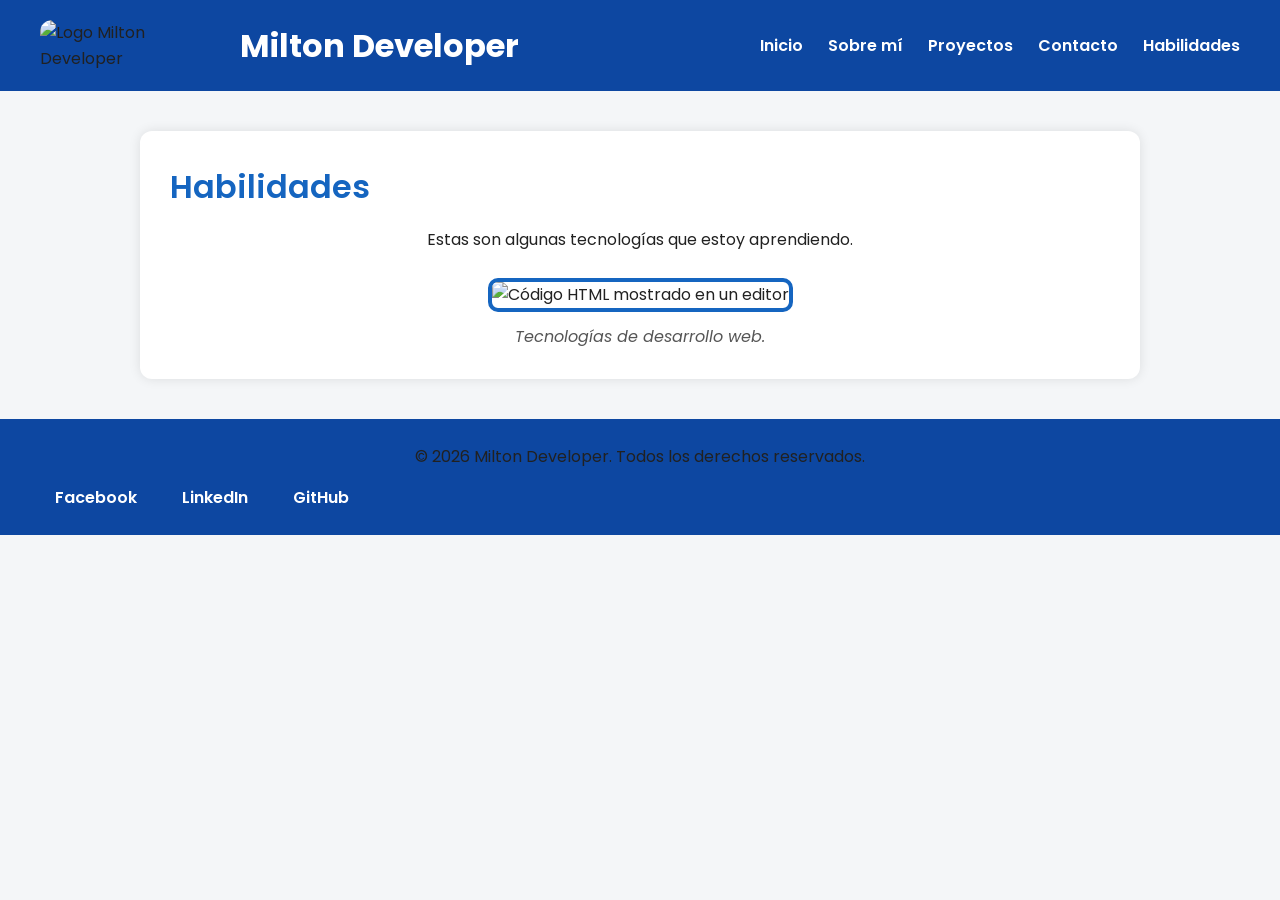
==== pages/habilidades.html @ 95b45e07 "Entrega responsive con CSS Grid y Media Queries" ====
<!DOCTYPE html>
<html lang="es">

<head>
    <meta charset="UTF-8">
    <meta name="viewport" content="width=device-width, initial-scale=1.0">
    <link rel="stylesheet" href="../styles/styles.css">
    <title>Habilidades</title>
</head>

<body>

    <header>

        <!-- <img
        src="../img/milton-developer.jpg"
        alt="Logo Milton Developer"
        width="300">

        <h1>Milton Developer</h1> -->
        
        <!-- AGREGAR -->
        <div class="logo">

         <img src="../img/milton-developer.jpg" alt="Logo Milton Developer">

         <h1>Milton Developer</h1> 

        </div>

        <nav>

            <ul>
                <li><a href="../index.html">Inicio</a></li>
                <li><a href="sobre-mi.html">Sobre mí</a></li>
                <li><a href="proyectos.html">Proyectos</a></li>                
                <li><a href="contacto.html">Contacto</a></li>
                <li><a href="#">Habilidades</a></li>
            </ul>

        </nav>

    </header>

    <main>

        <section>

            <h2>Habilidades</h2>

            <p>
                Estas son algunas tecnologías que estoy aprendiendo.
            </p>

            <figure>

                <img src="../img/editor-de-codigo.avif " alt="Código HTML mostrado en un editor" width="300">

                <figcaption>
                    Tecnologías de desarrollo web.
                </figcaption>

            </figure>

        </section>

    </main>

    <footer>

         <p>&copy; 2026 Milton Developer. Todos los derechos reservados.</p>

        <nav>

            <ul>
                <li><a href="https://www.facebook.com/?_rdc=1&_rdr#" target="_blank">Facebook</a></li>
                <li><a href="https://www.linkedin.com/in/milton-cesar-galvez-zapata-635b88127" target="_blank">LinkedIn</a></li>
                <li><a href="https://github.com/Wildcode7/91305_Coder_entregable_Clase1/tree/main" target="_blank">GitHub</a></li>
            </ul>

        </nav>

    </footer>

</body>


</html>
---- styles/styles.css ----
/*======================================
    GOOGLE FONTS
======================================*/

@import url('https://fonts.googleapis.com/css2?family=Poppins:wght@300;400;600;700&display=swap');


/*======================================
    VARIABLES DE COLOR
======================================*/

:root{

    --color-primario:#0d47a1;
    --color-secundario:#1565c0;
    --color-acento:#ff9800;
    --color-fondo:#f4f6f8;
    --color-texto:#212121;
    --color-blanco:#ffffff;

}


/*======================================
    ESTILOS GENERALES
======================================*/

*{

    margin: 0px;
    padding:0px;
    box-sizing:border-box;

}

/*======================================
    BODY
======================================*/

body{

    font-family:'Poppins', sans-serif;
    background-color:var(--color-fondo);
    color:var(--color-texto);
    line-height:1.6;

}

.sobre-mi {
    display: grid;
    /* grid-template-columns: 1fr 1fr; */
    grid-template-columns: 2fr 1fr;
    gap: 30px;
    align-items: start;
    }

.sobre-mi-grid{ 

    /* display: grid;    
    grid-template-columns: 1fr 1fr;
    grid-template-areas:
    "texto-sobre-mi imagen-sobre-mi"
    "actividades actividades";
    gap: 30px; */
    
    display: grid;
    gap: 30px;
}
    
.contenedor-otras-actividades{

    display: grid;
    grid-template-columns: 1fr 1fr;
    gap: 30px;
    
}

/* .contenedor-otras-actividades article {
    padding: 20px;
} */

.contenedor-otras-actividades article {

    background: var(--color-blanco);
    padding: 20px;
    border-radius: 12px;
    box-shadow: 0 0 12px rgba(0,0,0,.1);

}

.contenedor-otras-actividades img {
    width: 100%;
    height: 250px;
    object-fit: cover;
}

.contenedor-otras-actividades figure {

    margin: 15px 0;

}

.contenedor-otras-actividades article {

    text-align: center;

}



    
/*======================================
    HEADER
======================================*/

header{

    background-color:var(--color-primario);
    padding:20px 40px;

    display:flex;
    justify-content:space-between;
    align-items:center;
    flex-wrap:wrap;

}

header img{

    width:180px;
    border-radius:12px;
    /* margin-bottom:20px; */

}


.logo{

    display:flex;
    align-items:center;
    gap:20px;

}


.logo h1{

    color:var(--color-blanco);
    margin-bottom:0;
    font-size:2rem;

}

/*======================================
    MENÚ
======================================*/

nav ul{

    list-style:none;

    display:flex;
    gap:25px;
    align-items:center;
}

nav a{

    text-decoration:none;
    color:white;
    font-weight:600;
    transition:0.3s;

}

nav a:hover{

    color:var(--color-acento);

}


/*======================================
    MAIN
======================================*/

main{

    width:90%;
    max-width:1000px;
    margin:40px auto;
    
}

.presentacion{

    display:flex;
    justify-content:space-between;
    align-items:center;
    gap:40px;

}

.presentacion > div{

    flex:1;

}

.presentacion img{

    width:100%;
    max-width:400px;
    display:block;
    margin:auto;
    border-radius:12px;

}

.imagen-presentacion img{

    width:100%;
    max-width:400px;
    border-radius:12px;

}

.quote {
    font-size: 1.0rem;
    font-style: italic;
    color: #1565c0;
    border-left: 5px solid #1565c0;
    padding-left: 7px;
    margin: 6px;
}

h3 {
    font-size: 1.2rem;
    font-weight: 600;
    color: var(--color-secundario);
    margin-bottom: 10px;
    text-align: center;
}

.perfil-profesional {
    display: grid;
    grid-template-columns: 1fr 1fr;
    gap:30px;
    grid-template-areas:
        "biografia servicios-y-habilidades"
            "objetivo tecnologias";
}

.perfil-profesional h2 {
    margin-bottom: 60px;
}

/* .servicios-y-habilidades {
    grid-area: servicios y habilidades;
} */

.servicios-y-habilidades h2 {
    margin-bottom: 60px;
}

.biografia {
    grid-area: biografia;
}

.servicios-y-habilidades {
    grid-area: servicios-y-habilidades;
} 

.objetivo-profesional {
    grid-area: objetivo;
}

.tecnologias {
    grid-area: tecnologias;
}


/*======================================
    SECCIONES
======================================*/

section{

    background:white;
    margin-bottom:30px;
    padding:30px;
    border-radius:12px;
    box-shadow:0 0 12px rgba(0,0,0,.1);

}

/* .sobre-mi-grid {

    display:grid;
    grid-template-columns: 1fr 1fr;

} */


article {
    text-align: center;
    color: var(--color-texto);
    }

    /*======================================
    TITULOS
======================================*/

h1{

    font-size:2.8rem;
    font-weight:700;
    color:var(--color-primario);
    margin-bottom:20px;

}

h2{

    font-size:2rem;
    font-weight:600;
    color:var(--color-secundario);
    margin-bottom:15px;

}


p{

    font-size:1rem;
    margin-bottom:15px;
    text-align:center;
    color:var(--color-texto);

}

/*======================================
    LISTAS
======================================*/

ul{

    padding-left:20px;

}

/*======================================
    SERVICIOS Y HABILIDADES
======================================*/

.servicios-y-habilidades ul {

    list-style: none;
    padding: 0;
    margin-top: 20px;

    display: flex;
    flex-wrap: wrap;
    gap: 15px;
    justify-content: center;

}

.servicios-y-habilidades li {

    background-color: #e3f2fd;
    color: var(--color-primario);

    padding: 12px 18px;

    border-radius: 10px;

    font-weight: 600;

    transition: all 0.3s ease;

    cursor: default;

}

.servicios-y-habilidades li:hover {

    background-color: var(--color-secundario);
    color: var(--color-blanco);

    transform: translateY(-5px);

    box-shadow: 0 6px 12px rgba(0,0,0,.2);

}

/*======================================
    IMÁGENES
======================================*/

figure{

    text-align:center;
    margin-top:25px;

}

figure img{

    width:100%;
    max-width:600px;
    border-radius:10px;
    border:4px solid var(--color-secundario);

}

figcaption{

    margin-top:12px;
    font-style:italic;
    color:#555;

}


/*======================================
    FOOTER
======================================*/

footer{

    background:var(--color-primario);
    color:white;
    text-align:center;
    padding:25px;

}

footer ul{

    list-style:none;
    margin-top:15px;

}

footer li{

    display:inline-block;
    margin:0 10px;

}

footer a{

    color:white;
    text-decoration:none;

}

footer a:hover{

    color:var(--color-acento);

}


.contenedor-proyectos{

    display:flex;

    gap:25px;

    justify-content:center;

    flex-wrap:wrap;

    margin-top:30px;

}

.tarjeta{

    background:white;

    padding:20px;

    border-radius:12px;

    width:260px;

    box-shadow:0 0 12px rgba(0,0,0,.1);

} 

/*======================================
    MEDIA QUERIES - TABLET
======================================*/

@media (max-width: 1024px) {

    header {

    flex-direction: column;
    align-items: center;
    gap: 20px;

}

.presentacion img {

    max-width: 300px;

}

.perfil-profesional {

    gap: 20px;

}

section {

        padding: 20px;

    }
}

/*======================================
    MEDIA QUERY - CELULAR
======================================*/

@media (max-width: 767px) {

    header{

        flex-direction: column;
        align-items: center;
        gap: 15px;

    }

    header{

    flex-direction: column;
    align-items: center;
    gap: 15px;

}

nav ul{

    flex-direction: column;
    gap: 15px;

}

.presentacion{

    flex-direction: column;
    align-items: center;
    gap: 20px;

}

.imagen-presentacion img{

    max-width: 300px;

}

.perfil-profesional{

    grid-template-columns: 1fr;

    grid-template-areas:
        "biografia"
        "servicios-y-habilidades"
        "objetivo"
        "tecnologias"
        ;

}

footer ul{

    display: flex;
    flex-direction: column;
    gap: 10px;

}

h1{

    font-size: 2rem;

}

h2{

    font-size: 1.6rem;

}

}

@media(max-width:600px){

    .perfil-profesional{
        grid-template-columns:1fr;
    }

    header{
        flex-direction:column;
        gap:20px;
    }

    .logo{
        flex-direction:column;
        text-align:center;
    }

    nav ul{
        flex-direction:column;
        text-align:center;
    }

}

/*======================================
    SOBRE MI - RESPONSIVE
======================================*/


/* TABLET */
@media (max-width:1024px){

    .sobre-mi{

        grid-template-columns: 1fr 1fr;
        gap:20px;

    }


    .contenedor-otras-actividades{

        grid-template-columns:1fr;

    }

}



/* CELULAR */
@media (max-width:767px){

    .sobre-mi{

        grid-template-columns:1fr;

    }


    .contenedor-otras-actividades{

        grid-template-columns:1fr;

    }


    .sobre-mi img{

        width:100%;
        max-width:350px;

    }


    section{

        padding:20px;

    }


}
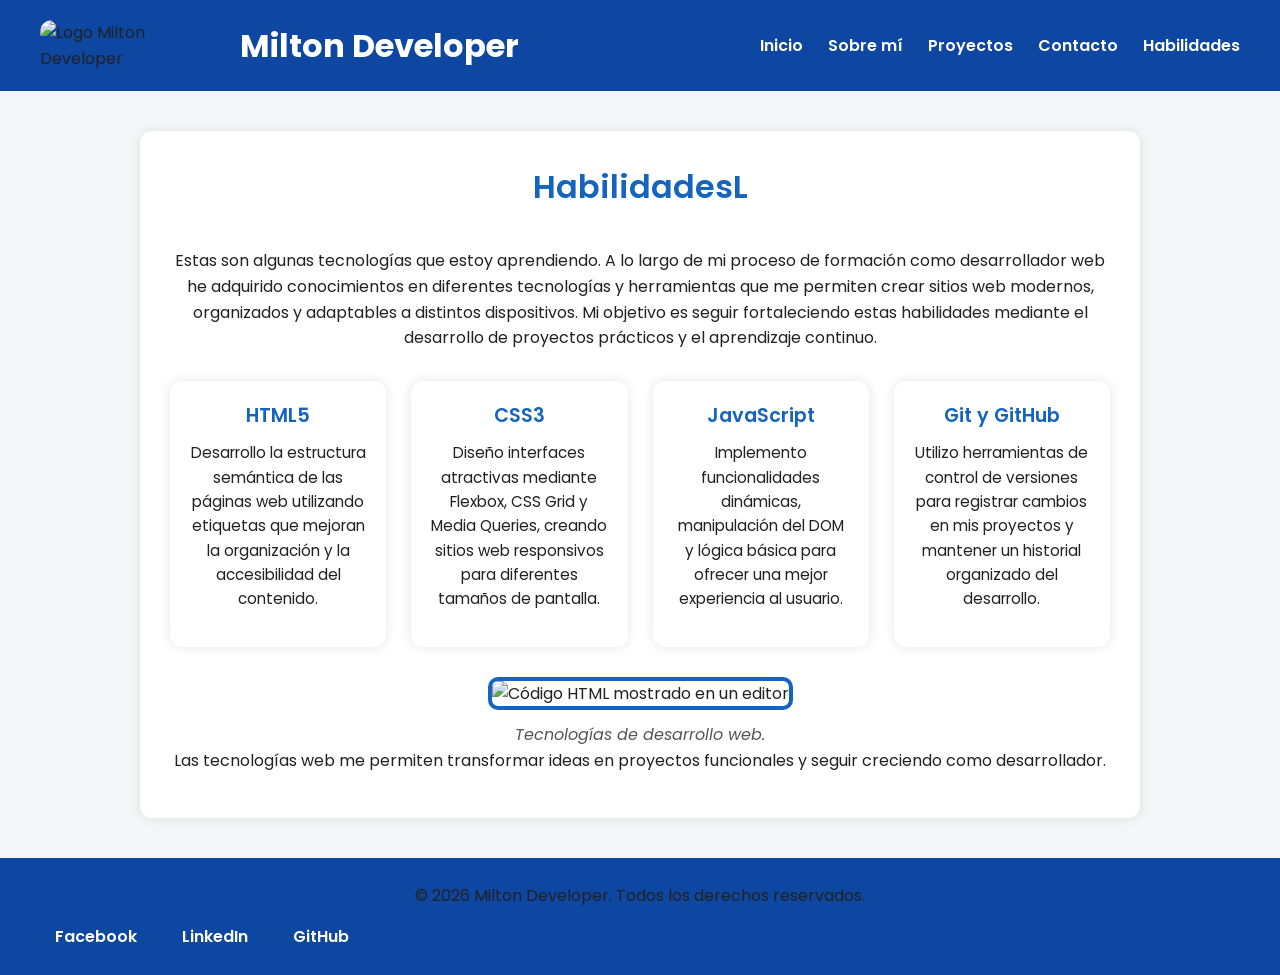
==== commit 119645b5: "Mejora de la página de habilidades y diseño responsive" ====
--- a/pages/habilidades.html
+++ b/pages/habilidades.html
@@ -5,8 +5,8 @@
     <meta charset="UTF-8">
     <meta name="viewport" content="width=device-width, initial-scale=1.0">
     <link rel="stylesheet" href="../styles/styles.css">
-    <title>Habilidades</title>
-</head>
+    <title>Habilidades</title> 
+</head> 
 
 <body>
 
@@ -46,19 +46,76 @@
 
         <section>
 
-            <h2>Habilidades</h2>
+            <h2>HabilidadesL</h2>
 
             <p>
                 Estas son algunas tecnologías que estoy aprendiendo.
+
+                A lo largo de mi proceso de formación como desarrollador web he adquirido
+                conocimientos en diferentes tecnologías y herramientas que me permiten crear
+                sitios web modernos, organizados y adaptables a distintos dispositivos.
+                Mi objetivo es seguir fortaleciendo estas habilidades mediante el desarrollo
+                de proyectos prácticos y el aprendizaje continuo.
+
             </p>
+<div class="contenedor-habilidades">
+
+        <article class="tarjeta">
+
+            <h3>HTML5</h3>
+
+            <p>
+                Desarrollo la estructura semántica de las páginas web utilizando
+                etiquetas que mejoran la organización y la accesibilidad del contenido.
+            </p>
+
+        </article>
+
+        <article class="tarjeta">
+
+            <h3>CSS3</h3>
+
+            <p>
+                Diseño interfaces atractivas mediante Flexbox, CSS Grid y Media Queries,
+                creando sitios web responsivos para diferentes tamaños de pantalla.
+            </p>
+
+        </article>
+
+        <article class="tarjeta">
+
+            <h3>JavaScript</h3>
+
+            <p>
+                Implemento funcionalidades dinámicas, manipulación del DOM y lógica
+                básica para ofrecer una mejor experiencia al usuario.
+            </p>
+
+        </article>
+
+        <article class="tarjeta">
+
+            <h3>Git y GitHub</h3>
+
+            <p>
+                Utilizo herramientas de control de versiones para registrar cambios en
+                mis proyectos y mantener un historial organizado del desarrollo.
+            </p>
+
+        </article>
+
+    </div>
 
             <figure>
 
                 <img src="../img/editor-de-codigo.avif " alt="Código HTML mostrado en un editor" width="300">
 
                 <figcaption>
-                    Tecnologías de desarrollo web.
+                    Tecnologías de desarrollo web.                                  
                 </figcaption>
+
+                <p>Las tecnologías web me permiten transformar ideas en proyectos funcionales
+                    y seguir creciendo como desarrollador.</p>
 
             </figure>
 
--- a/styles/styles.css
+++ b/styles/styles.css
@@ -279,6 +279,11 @@
     grid-area: tecnologias;
 }
 
+main section h2 {
+    text-align: center;
+    margin-bottom: 36px;
+}
+
 
 /*======================================
     SECCIONES
@@ -682,7 +687,67 @@
         padding:20px;
 
     }
-
-
-}
-
+}
+
+/*======================================
+    HABILIDADES
+======================================*/
+
+.contenedor-habilidades{
+
+    display:grid;
+    grid-template-columns:repeat(4,1fr);
+    gap:25px;
+    margin:30px 0;
+
+}
+
+.contenedor-habilidades .tarjeta{
+
+    width:100%;
+    text-align:center;
+
+}
+
+.contenedor-habilidades h3{
+
+    margin-bottom:10px;
+
+}
+
+.contenedor-habilidades p{
+
+    font-size:0.95rem;
+    line-height:1.6;
+
+}
+
+
+/*======================================
+    HABILIDADES - TABLET
+======================================*/
+
+@media (max-width:1024px){
+
+    .contenedor-habilidades{
+
+        grid-template-columns:repeat(2,1fr);
+
+    }
+
+}
+
+
+/*======================================
+    HABILIDADES - CELULAR
+======================================*/
+
+@media (max-width:767px){
+
+    .contenedor-habilidades{
+
+        grid-template-columns:1fr;
+
+    }
+
+}
